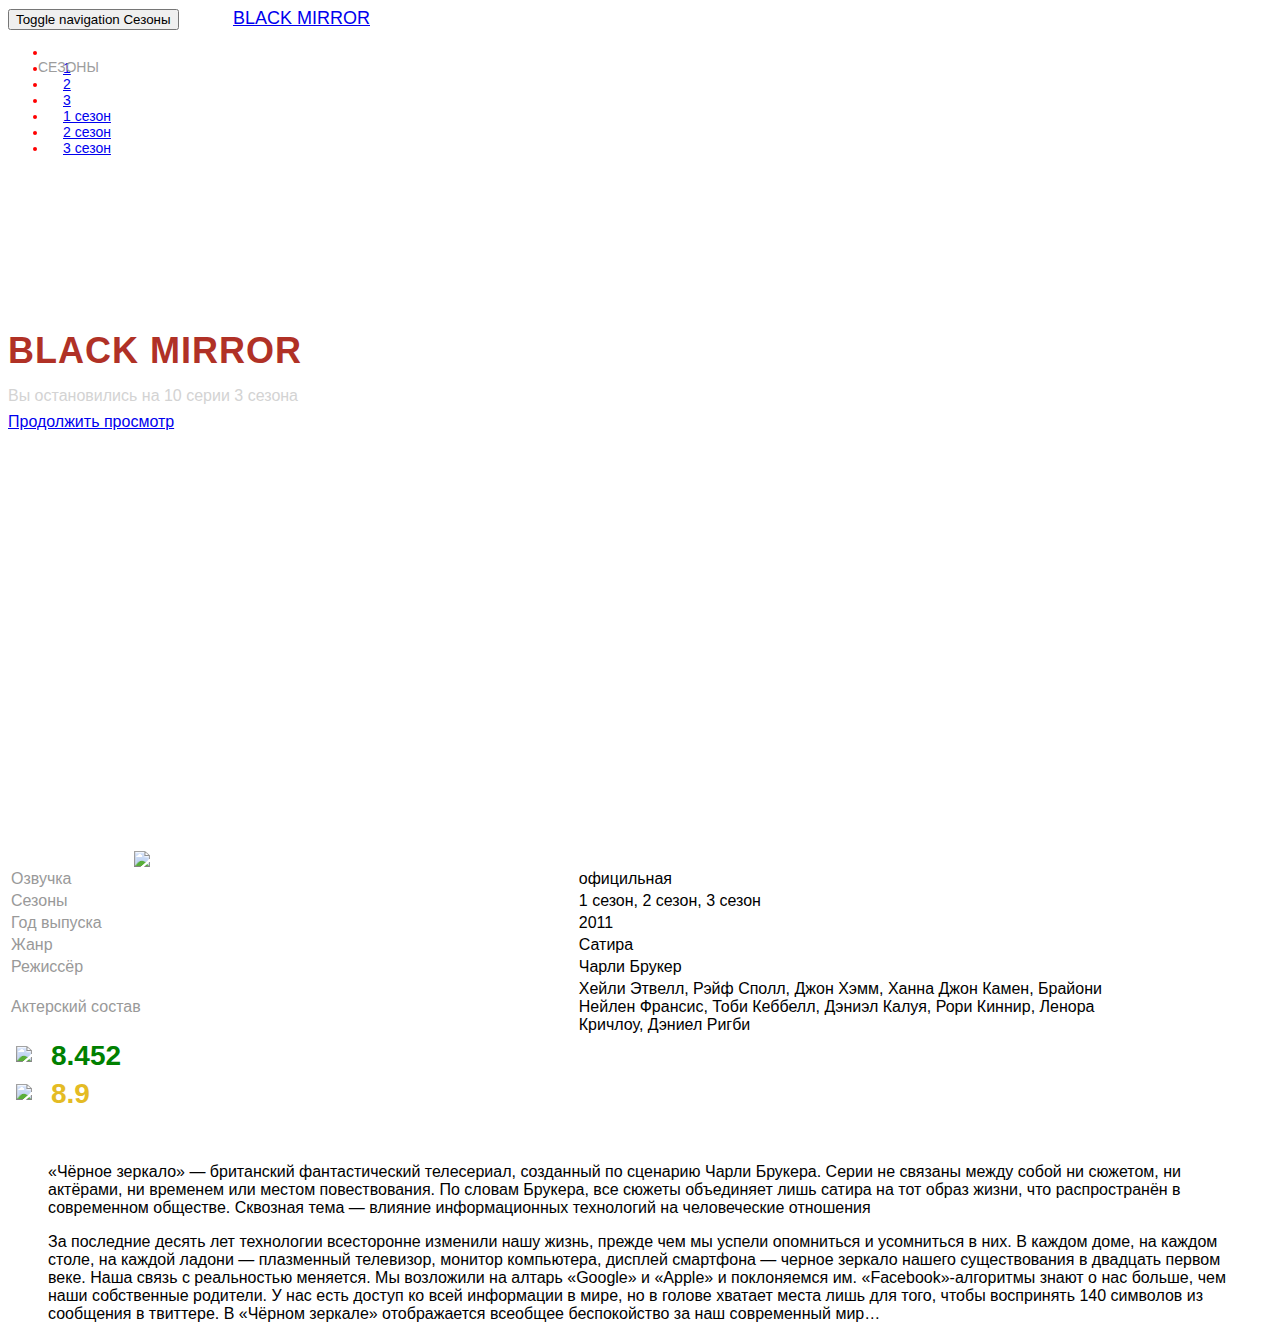
==== index.html @ 4b8c1d1d "finish doing content part" ====
<!DOCTYPE html>
<html lang="en">
  <head>
    <meta charset="utf-8">
    <meta http-equiv="X-UA-Compatible" content="IE=edge">
    <meta name="viewport" content="width=device-width, initial-scale=1">
    <!-- The above 3 meta tags *must* come first in the head; any other head content must come *after* these tags -->
    <title>Bootstrap 101 Template</title>

    <!-- Bootstrap -->
    <link href="css/bootstrap.css" rel="stylesheet">
    <link href="css/style.css" rel="stylesheet">

    <!-- HTML5 shim and Respond.js for IE8 support of HTML5 elements and media queries -->
    <!-- WARNING: Respond.js doesn't work if you view the page via file:// -->
    <!--[if lt IE 9]>
      <script src="https://oss.maxcdn.com/html5shiv/3.7.3/html5shiv.min.js"></script>
      <script src="https://oss.maxcdn.com/respond/1.4.2/respond.min.js"></script>
    <![endif]-->
  </head>
  <body>
      
    <header>
        <nav class="navbar-inverse">
          <div class="container">
            <!-- Brand and toggle get grouped for better mobile display -->
            <div class="navbar-header">
              <button type="button" class="navbar-toggle collapsed" data-toggle="collapse" data-target="#bs-example-navbar-collapse-1" aria-expanded="false">
                <span class="sr-only">Toggle navigation</span>
                <span>Сезоны</span>
              </button>
              <a id="headTitle" class="navbar-brand" href="#">Black Mirror</a>
            </div>

            <!-- Collect the nav links, forms, and other content for toggling -->
            <div class="collapse navbar-collapse sesonsNumber" id="bs-example-navbar-collapse-1">
              <ul class="nav navbar-nav navbar-right">
                <li><span id="seasons" class="hidden-xs">СЕЗОНЫ</span></li>
                <li><a class="hidden-xs" href="#" style="margin-left:15px;">1</a></li>
                <li><a class="hidden-xs" href="#" style="margin-left:15px;">2</a></li>
                <li><a class="hidden-xs" href="#" style="margin-left:15px;">3</a></li>
                
                <li><a class="hidden-md hidden-lg hidden-sm" href="#" style="margin-left:15px;">1 сезон</a></li>
                <li><a class="hidden-md hidden-lg hidden-sm" href="#" style="margin-left:15px;">2 сезон</a></li>
                <li><a class="hidden-md hidden-lg hidden-sm" href="#" style="margin-left:15px;">3 сезон</a></li>  
              </ul>
            </div><!-- /.navbar-collapse -->
          </div><!-- /.container-fluid -->
        </nav>
    </header>
    
      <div class="headImg container-fluid">
          <div class="container">
              <div class="row" style="margin-top: 140px;">
                  <div class="text-center col-md-8 col-md-offset-2">
                      <span id="img-title">смотреть сериал онлайн</span>
                  </div>
              </div>
              <div class="row">
                  <div class="text-center col-md-8 col-md-offset-2">
                      <span id="img-serial-name"><strong>black mirror</strong></span>
                  </div>  
              </div>
              <div class="row" style="margin-top: 15px;">
                  <div class="text-center col-md-8 col-md-offset-2">
                      <span id="you-watched">Вы остановились на 10 серии 3 сезона</span>
                  </div>  
              </div>
              
              <div class="row" style="margin-top: 8px;">
                  <div class="text-center col-md-8 col-md-offset-2">
                      <a class="btn btn-default btn-lg" href="#" role="button">Продолжить просмотр</a>
                  </div>
              </div>
          </div>
      </div>
      
      
      
      <content>
        <div class="container" style="margin-top: 40px;">
            <div class="row" style="margin-bottom: 50px;">
                <div class="col-md-3 col-md-offset-1 hidden-xs hidden-sm">
                    <img src="mirror.jpg" width="90%" style="float:right" />
                </div>
                <div class="col-md-7 col-sm-10 col-sm-offset-1 col-xs-10 col-xs-offset-1">
                    <!-- adverd -->
                    <!--
                    <div class="advert row">
                        
                    </div>
                    -->
                    <div class="row">
                        <table class="tableContent table" >
                            <tr>
                                <td><span style="color:#999;">Озвучка</span></td>
                                <td>официльная</td>
                            </tr>
                            <tr>
                                <td><span style="color:#999;">Сезоны</span></td>
                                <td>1 сезон, 2 сезон, 3 сезон</td>
                            </tr>
                            <tr>
                                <td><span style="color:#999;">Год выпуска</span></td>
                                <td>2011</td>
                            </tr>
                            <tr>
                                <td><span style="color:#999;">Жанр</span></td>
                                <td>Сатира</td>
                            </tr>
                            <tr>
                                <td><span style="color:#999;">Режиссёр</span></td>
                                <td>Чарли Брукер</td>
                            </tr>
                            <tr>
                                <td><span style="color:#999;">Актерский состав</span></td>
                                <td>Хейли Этвелл, Рэйф Сполл, Джон Хэмм, Ханна Джон Камен, Брайони Нейлен Франсис, Тоби Кеббелл, Дэниэл Калуя, Рори Киннир, Ленора Кричлоу, Дэниел Ригби</td>
                            </tr>
                        </table>
                        
                        <div class="row">
                            <div class="col-md-6 col-sm-6">
                                <table style="margin-left: 5px;">
                                    <tr> 
                                        <td>
                                            <img src="kino.png" style="width: 140px;" />
                                        </td>
                                        <td>
                                            <span id="rating">                          <strong>8.452</strong>
                                            </span>
                                        </td>
                                    </tr>
                                </table>
                            </div>
                            <div class="col-md-6 col-sm-6">
                                <table style="margin-left: 5px;">
                                    <tr> 
                                        <td>
                                            <img src="im.png" style="width: 60px;" />
                                        </td>
                                        <td>
                                            <span id="ratingIm">                          <strong>8.9</strong>
                                            </span>
                                        </td>
                                    </tr>
                                </table>
                            </div>
                        </div>
                    </div>
                </div>
            </div>
            <!-- text description -->
            
            <div class="row">
                <div class="col-md-10 col-md-offset-1" style="padding-left: 40px;
                                                              padding-right: 35px;">
                    <p>
                    «Чёрное зеркало» — британский фантастический телесериал, созданный по сценарию Чарли Брукера. Серии не связаны между собой ни сюжетом, ни актёрами, ни временем или местом повествования. По словам Брукера, все сюжеты объединяет лишь сатира на тот образ жизни, что распространён в современном обществе. Сквозная тема — влияние информационных технологий на человеческие отношения
                    </p>
                    <p>
                    За последние десять лет технологии всесторонне изменили нашу жизнь, прежде чем мы успели опомниться и усомниться в них. В каждом доме, на каждом столе, на каждой ладони — плазменный телевизор, монитор компьютера, дисплей смартфона — черное зеркало нашего существования в двадцать первом веке. Наша связь с реальностью меняется. Мы возложили на алтарь «Google» и «Apple» и поклоняемся им. «Facebook»-алгоритмы знают о нас больше, чем наши собственные родители. У нас есть доступ ко всей информации в мире, но в голове хватает места лишь для того, чтобы воспринять 140 символов из сообщения в твиттере. В «Чёрном зеркале» отображается всеобщее беспокойство за наш современный мир…
                    </p>
                </div>
            </div>
        </div>
      </content>
      
      <div class="container">
      
      </div>
      
    <!-- jQuery (necessary for Bootstrap's JavaScript plugins) -->
    <script src="https://ajax.googleapis.com/ajax/libs/jquery/1.12.4/jquery.min.js"></script>
    <!-- Include all compiled plugins (below), or include individual files as needed -->
    <script src="js/bootstrap.min.js"></script>
  </body>
</html>
---- css/style.css ----
body {
    font-family: "Helvetica Neue",Helvetica,Arial,sans-serif;
}

img {
    max-width: 100%;
    height: auto;
}

.navbar-inverse .container .collapse navbar-collapse .nav .navbar-nav .navbar-right > li > a {
    margin-right: 15px;
}

#seasons {
    color: #9d9d9d;
    text-transform: uppercase;
    position: relative;
    top: 15px;
    right: 10px;
}

.navbar-inverse .container .sesonsNumber {
    margin-right: 100px;
    color: red;
    font-size: 14px;
}

.navbar-inverse .container .navbar-header #headTitle {
    font-size: 18px;
    text-transform: uppercase;
    margin-left: 50px;
}

.headImg {
    height:  515px;
    background-image: url(../logo2.jpg);
    background-size: cover;
    background-position: top;
}

#img-title {
    color: white;
    font-size: 30px;
    text-transform: uppercase;
    letter-spacing: 1px;
}

#img-serial-name {
    letter-spacing: 1px;
    font-size: 36px;
    text-transform: uppercase;
    color: #B03126;
}

#you-watched {
    color: lightgrey;
    font-size: 16px;
}

mark {
    color: inherit;
}

.container .row .col-md-7 .advert {
    margin-bottom: 15px; 
    background-color:darkgray;
    height: 75px;
}

.container .row .col-md-7 .tableContent {
    width: 90%;
}

.container .row .col-md-7 .tableContent td {
    width: 35%; 
}

.container .row .col-md-7 .row .col-md-6 #rating{
    color: green;
    font-size: 28px;
    margin-left: 15px;
}

.container .row .col-md-7 .row .col-md-6 #ratingIm{
    color: #E4BB24;
    font-size: 28px;
    margin-left: 15px;
}

content {
    border-bottom: 1px solid black;
}

@media only screen and (max-width : 1200px) {
    .navbar-inverse .container .navbar-header #headTitle{
    font-size: 18px;
    text-transform: uppercase;
    margin-left: 50px;
    position: relative;
    top: 1px;
    }
    
    .container .row .col-md-7 .tableContent {
    width: 90%; 
    margin-left: -20px;
    }
    
    .container .row .col-md-7 .advert {
    margin-bottom: 15px; 
    background-color:darkgray;
    height: 75px;
    margin-left: -35px;
    width: 95%;
    }
}

@media only screen and (max-width : 992px) {
    .navbar-inverse .container .navbar-header #headTitle{
    font-size: 18px;
    text-transform: uppercase;
    margin-left: 50px;
    position: relative;
    top: 2px;
    } 
    
    .container .row .col-md-7 .tableContent {
        width: 100%;
        margin-left: 2px;
    }
    
    .container .row .col-md-7 .advert {
    margin-bottom: 15px; 
    background-color:darkgray;
    height: 75px;
    margin-left: -12px;
    width: 100%;
    }
}

@media only screen and (max-width : 889px) {
    .navbar-inverse .container .navbar-header #headTitle {
    font-size: 18px;
    text-transform: uppercase;
    margin-left: 50px;
    position: relative;
    top: 2px;
    }
    
    .container .row .col-md-7 .tableContent {
        width: 100%;
        margin-left: 2px;
    }
    
    .container .row .col-md-7 .advert {
    margin-bottom: 15px; 
    background-color:darkgray;
    height: 75px;
    margin-left: -12px;
    width: 100%;
    }
}

@media only screen and (max-width : 480px) {
    .navbar-inverse .container .navbar-header #headTitle {
    font-size: 18px;
    text-transform: uppercase;
    margin-left: 50px;
    position: relative;
    top: 4px;
    }
    
    .container .row .col-md-7 .tableContent {
        width: 100%;
        margin-left: 2px;
    }
    
    .container .row .col-md-7 .advert {
    margin-bottom: 15px; 
    background-color:darkgray;
    height: 75px;
    margin-left: -12px;
    width: 100%;
    }
}
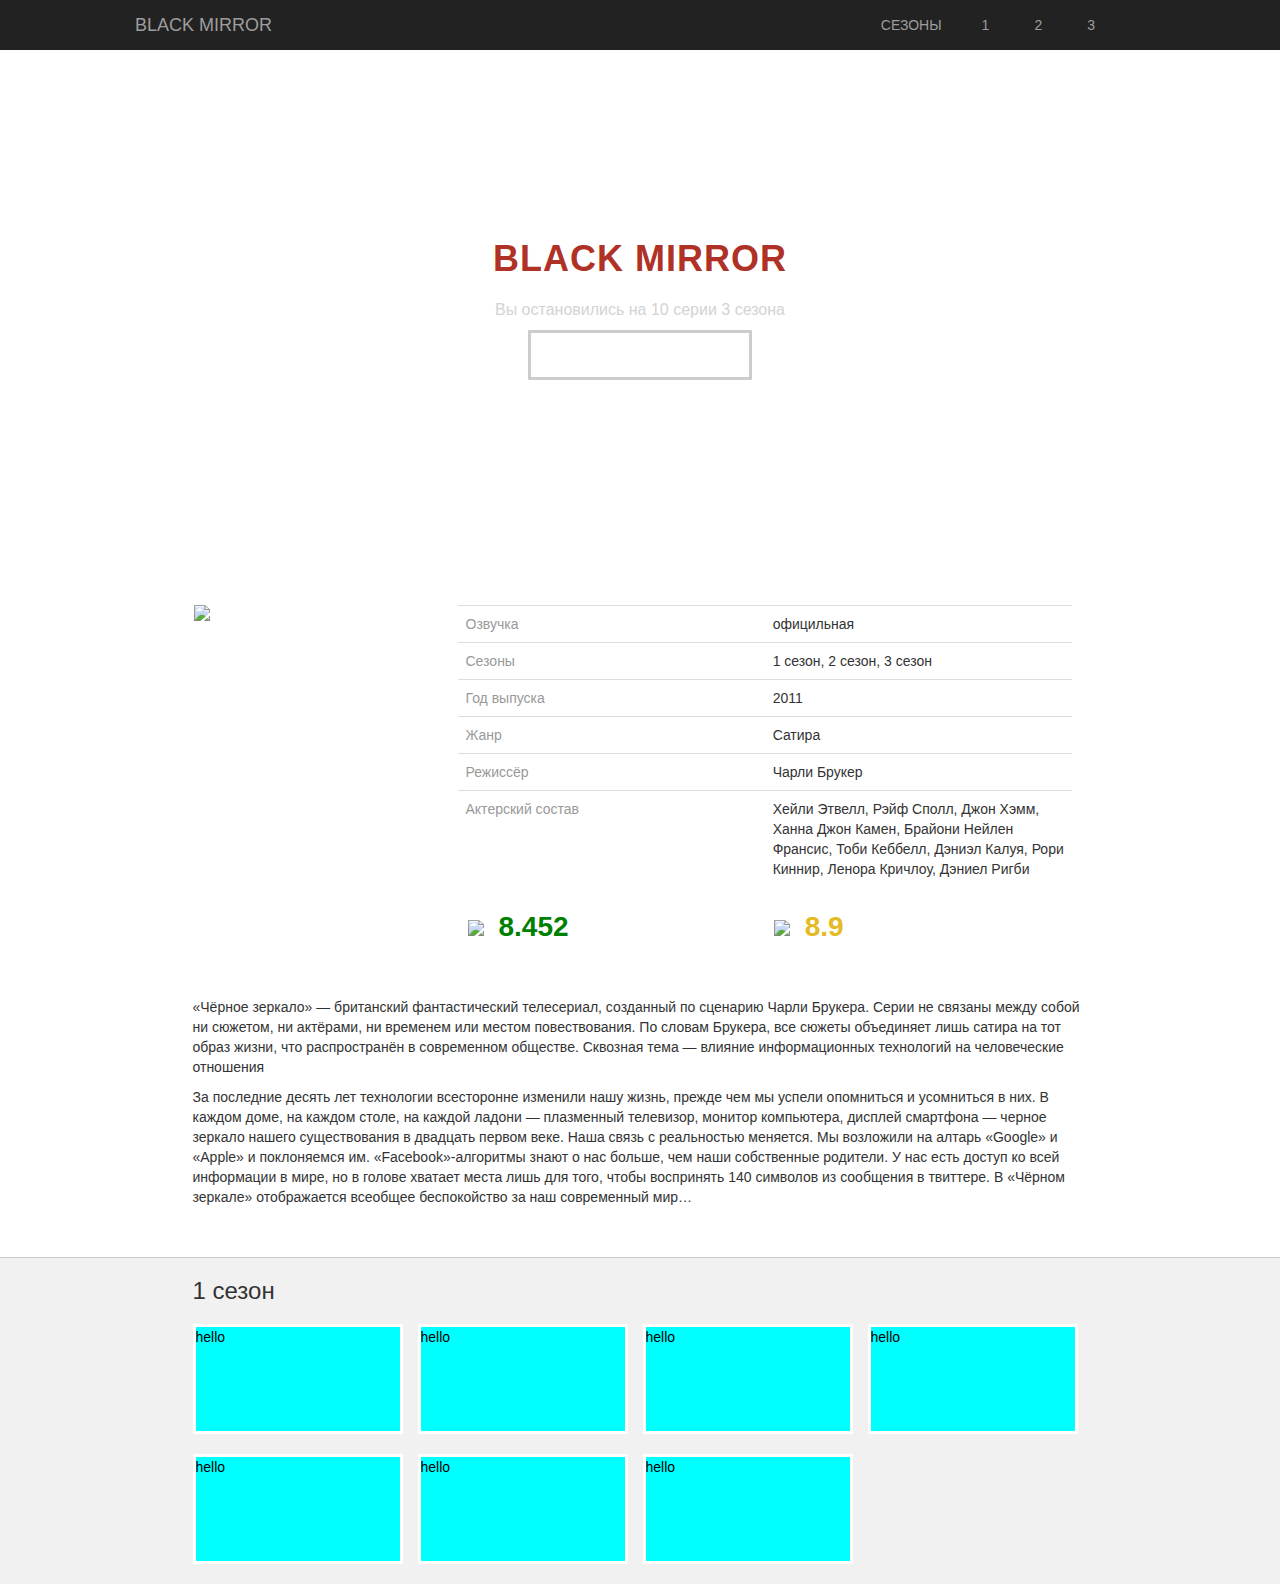
==== commit 0d9f9b89: "add adapt to series in the bottom" ====
--- a/index.html
+++ b/index.html
@@ -81,7 +81,7 @@
         <div class="container" style="margin-top: 40px;">
             <div class="row" style="margin-bottom: 50px;">
                 <div class="col-md-3 col-md-offset-1 hidden-xs hidden-sm">
-                    <img src="mirror.jpg" width="90%" style="float:right" />
+                    <img src="mirror.jpg" width="90%" style="float:right;" />
                 </div>
                 <div class="col-md-7 col-sm-10 col-sm-offset-1 col-xs-10 col-xs-offset-1">
                     <!-- adverd -->
@@ -91,7 +91,7 @@
                     </div>
                     -->
                     <div class="row">
-                        <table class="tableContent table" >
+                        <table class="tableContent table">
                             <tr>
                                 <td><span style="color:#999;">Озвучка</span></td>
                                 <td>официльная</td>
@@ -120,7 +120,7 @@
                         
                         <div class="row">
                             <div class="col-md-6 col-sm-6">
-                                <table style="margin-left: 5px;">
+                                <table id="kinopoisk">
                                     <tr> 
                                         <td>
                                             <img src="kino.png" style="width: 140px;" />
@@ -133,7 +133,7 @@
                                 </table>
                             </div>
                             <div class="col-md-6 col-sm-6">
-                                <table style="margin-left: 5px;">
+                                <table id="imdb">
                                     <tr> 
                                         <td>
                                             <img src="im.png" style="width: 60px;" />
@@ -165,8 +165,52 @@
         </div>
       </content>
       
-      <div class="container">
-      
+      <div id="watch-series" class="container-fluid">
+          <div class="container">
+              <div class="row">
+                  <div class="col-md-10 col-md-offset-1" style="padding-left: 40px;
+                                                              padding-right: 35px;">  
+                      <H3 style="margin-bottom: 20px;">1 сезон</H3>
+                      <div style="position:relative; right: 15px; bottom: 20px;">
+                        <a href="hello">
+                            <div style="background-image: url(icon.jpg); background-size: cover;" class="icon-serie">
+                                <span>hello</span>
+                            </div>
+                        </a>
+                        <a href="hello">
+                            <div style="background-image: url(icon.jpg); background-size: cover;" class="icon-serie">
+                                <span>hello</span>
+                            </div>
+                        </a>
+                        <a href="hello">
+                            <div style="background-image: url(icon.jpg); background-size: cover;" class="icon-serie">
+                                <span>hello</span>
+                            </div>
+                        </a>
+                        <a href="hello">
+                            <div style="background-image: url(icon.jpg); background-size: cover;" class="icon-serie">
+                                <span>hello</span>
+                            </div>
+                        </a>
+                          <a href="hello">
+                            <div style="background-image: url(icon.jpg); background-size: cover;" class="icon-serie">
+                                <span>hello</span>
+                            </div>
+                        </a>
+                          <a href="hello">
+                            <div style="background-image: url(icon.jpg); background-size: cover;" class="icon-serie">
+                                <span>hello</span>
+                            </div>
+                        </a>
+                          <a href="hello">
+                            <div style="background-image: url(icon.jpg); background-size: cover;" class="icon-serie">
+                                <span>hello</span>
+                            </div>
+                        </a>
+                      </div>
+                  </div>
+              </div>
+          </div>
       </div>
       
     <!-- jQuery (necessary for Bootstrap's JavaScript plugins) -->
--- a/css/style.css
+++ b/css/style.css
@@ -69,6 +69,8 @@
 
 .container .row .col-md-7 .tableContent {
     width: 90%;
+    position: relative;
+    right: 85px;
 }
 
 .container .row .col-md-7 .tableContent td {
@@ -87,10 +89,53 @@
     margin-left: 15px;
 }
 
+#kinopoisk {
+    position: relative;
+    right: 75px;
+}
+
+#imdb {
+    position: relative;
+    right: 125px; 
+}
+
 content {
     border-bottom: 1px solid black;
 }
 
+#watch-series {
+    border-top: 1px solid #C9C9C9;
+    background-color: #F1F1F1;
+    min-height: 300px;
+    width: 100%;
+    margin-top: 40px;
+}
+
+.icon-serie {
+    color: black;
+    width: 210px;
+    height: 110px;
+    background-color: aqua;
+    border: 3px solid white;
+    display: inline-block;
+    float: left;
+    margin-left: 15px;
+    margin-top: 20px;
+}
+
+.icon-serie:hover {
+    color: black;
+    width: 210px;
+    height: 110px;
+    background-color: aqua;
+    border: 3px solid white;
+    display: block;
+    float: left;
+    opacity: 0.7;
+    margin-left: 15px;
+    margin-top: 20px;
+}
+
 @media only screen and (max-width : 1200px) {
     .navbar-inverse .container .navbar-header #headTitle{
     font-size: 18px;
@@ -101,8 +146,9 @@
     }
     
     .container .row .col-md-7 .tableContent {
-    width: 90%; 
-    margin-left: -20px;
+    width: 95%; 
+    position: relative;
+    right: 60px;
     }
     
     .container .row .col-md-7 .advert {
@@ -112,6 +158,20 @@
     margin-left: -35px;
     width: 95%;
     }
+    
+    .container .row .col-md-7 .tableContent td {
+    width: 35%; 
+    }
+    
+    #kinopoisk {
+    position: relative;
+    right: 48px;
+    }
+
+    #imdb {
+        position: relative;
+        right: 80px; 
+    }
 }
 
 @media only screen and (max-width : 992px) {
@@ -125,7 +185,8 @@
     
     .container .row .col-md-7 .tableContent {
         width: 100%;
-        margin-left: 2px;
+        position: relative;
+        left: 0px;
     }
     
     .container .row .col-md-7 .advert {
@@ -134,6 +195,20 @@
     height: 75px;
     margin-left: -12px;
     width: 100%;
+    }
+    
+    .container .row .col-md-7 .tableContent td {
+    width: 35%; 
+    }
+    
+    #kinopoisk {
+    position: relative;
+    left: 9px;
+    }
+
+    #imdb {
+        position: relative;
+        right: 7px; 
     }
 }
 
@@ -158,6 +233,18 @@
     margin-left: -12px;
     width: 100%;
     }
+    
+    #kinopoisk {
+    position: relative;
+    left: 10px;
+    }
+
+    #imdb {
+        position: relative;
+        left: 10px;
+    }
+    
+
 }
 
 @media only screen and (max-width : 480px) {
@@ -171,7 +258,7 @@
     
     .container .row .col-md-7 .tableContent {
         width: 100%;
-        margin-left: 2px;
+        margin-left: 0px;
     }
     
     .container .row .col-md-7 .advert {
@@ -181,4 +268,9 @@
     margin-left: -12px;
     width: 100%;
     }
+    
+    #imdb {
+        position: relative;
+        left: 10px;
+    }
 }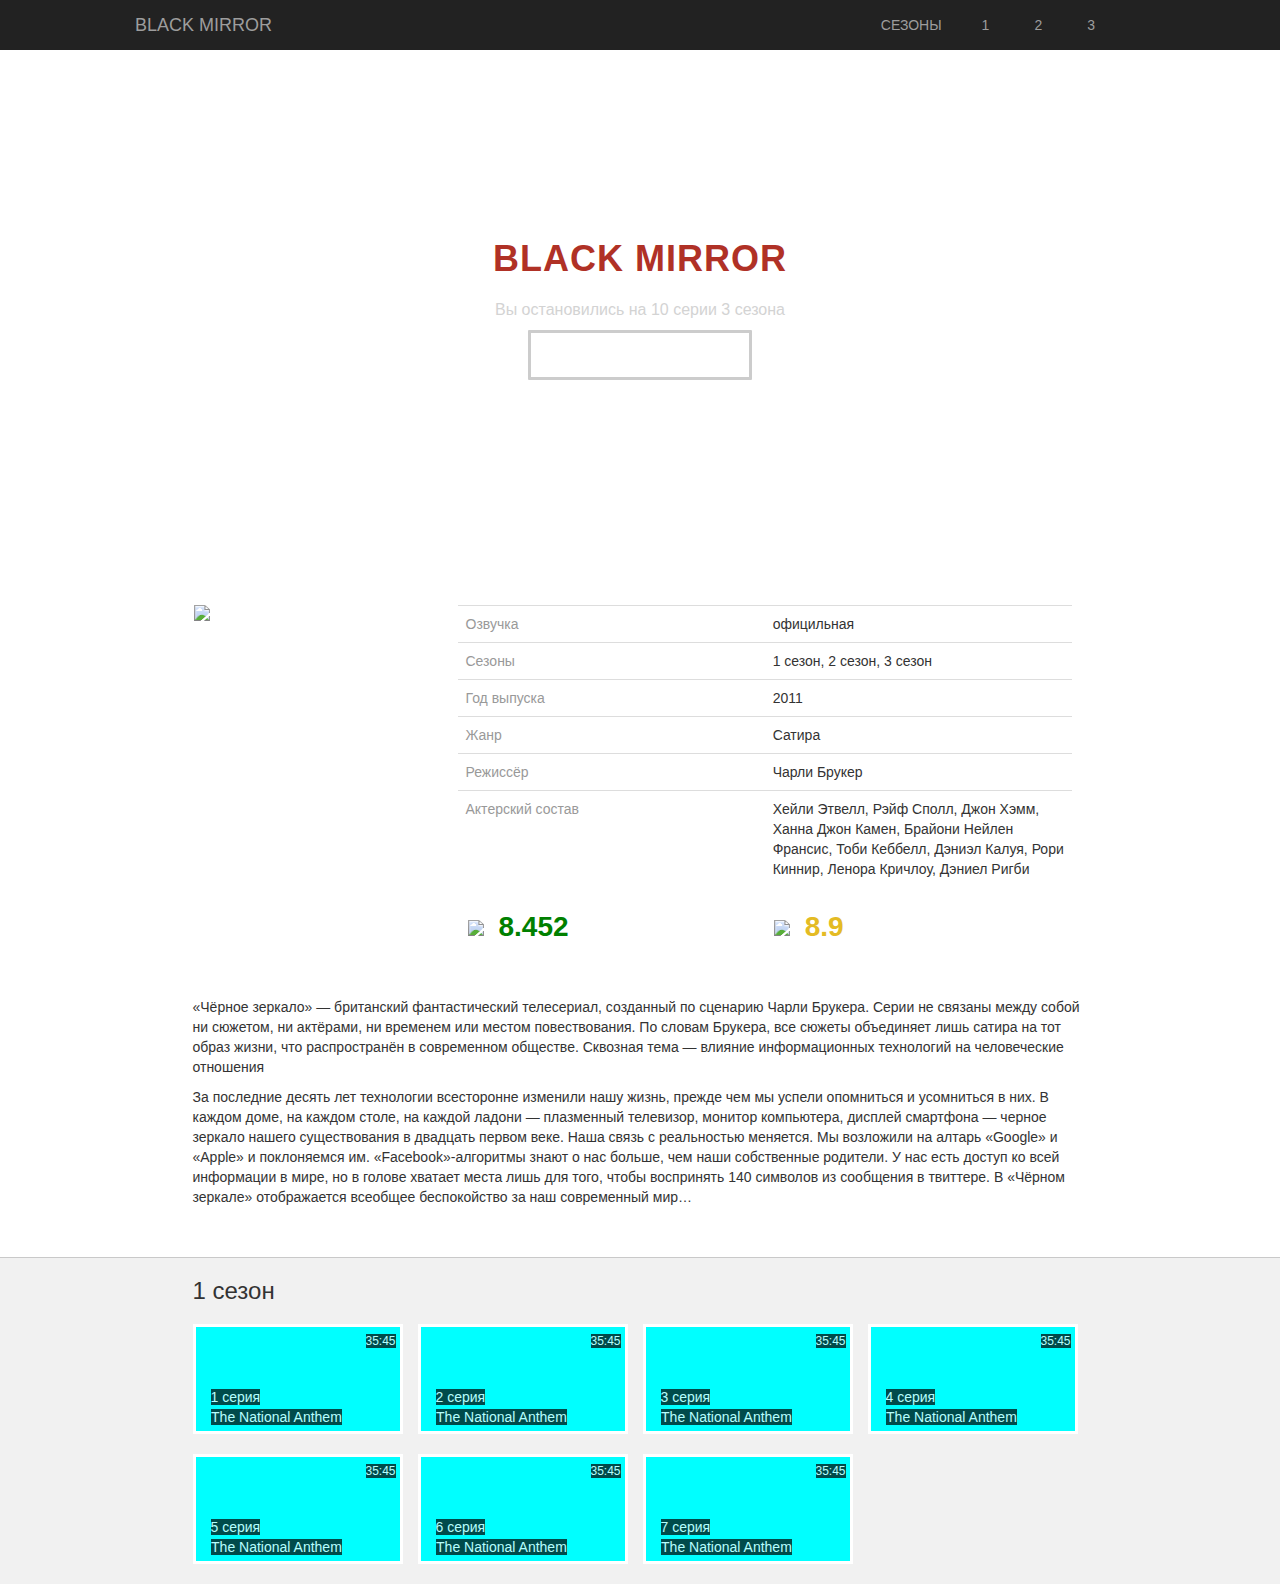
==== commit 81567aa0: "add time name and desk to series" ====
--- a/index.html
+++ b/index.html
@@ -174,37 +174,51 @@
                       <div style="position:relative; right: 15px; bottom: 20px;">
                         <a href="hello">
                             <div style="background-image: url(icon.jpg); background-size: cover;" class="icon-serie">
-                                <span>hello</span>
-                            </div>
-                        </a>
-                        <a href="hello">
-                            <div style="background-image: url(icon.jpg); background-size: cover;" class="icon-serie">
-                                <span>hello</span>
-                            </div>
-                        </a>
-                        <a href="hello">
-                            <div style="background-image: url(icon.jpg); background-size: cover;" class="icon-serie">
-                                <span>hello</span>
-                            </div>
-                        </a>
-                        <a href="hello">
-                            <div style="background-image: url(icon.jpg); background-size: cover;" class="icon-serie">
-                                <span>hello</span>
+                                <span id="serie-name">1 серия</span>
+                                <span id="serie-desc">The National Anthem</span>
+                                <span id="serie-time">35:45</span>
+                            </div>
+                        </a>
+                        <a href="hello">
+                            <div style="background-image: url(icon.jpg); background-size: cover;" class="icon-serie">
+                                <span id="serie-name">2 серия</span>
+                                <span id="serie-desc">The National Anthem</span>
+                                <span id="serie-time">35:45</span>
+                            </div>
+                        </a>
+                        <a href="hello">
+                            <div style="background-image: url(icon.jpg); background-size: cover;" class="icon-serie">
+                                <span id="serie-name">3 серия</span>
+                                <span id="serie-desc">The National Anthem</span>
+                                <span id="serie-time">35:45</span>
+                            </div>
+                        </a>
+                        <a href="hello">
+                            <div style="background-image: url(icon.jpg); background-size: cover;" class="icon-serie">
+                                <span id="serie-name">4 серия</span>
+                                <span id="serie-desc">The National Anthem</span>
+                                <span id="serie-time">35:45</span>
                             </div>
                         </a>
                           <a href="hello">
                             <div style="background-image: url(icon.jpg); background-size: cover;" class="icon-serie">
-                                <span>hello</span>
+                                <span id="serie-name">5 серия</span>
+                                <span id="serie-desc">The National Anthem</span>
+                                <span id="serie-time">35:45</span>
                             </div>
                         </a>
                           <a href="hello">
                             <div style="background-image: url(icon.jpg); background-size: cover;" class="icon-serie">
-                                <span>hello</span>
+                                <span id="serie-name">6 серия</span>
+                                <span id="serie-desc">The National Anthem</span>
+                                <span id="serie-time">35:45</span>
                             </div>
                         </a>
                           <a href="hello">
                             <div style="background-image: url(icon.jpg); background-size: cover;" class="icon-serie">
-                                <span>hello</span>
+                                <span id="serie-name">7 серия</span>
+                                <span id="serie-desc">The National Anthem</span>
+                                <span id="serie-time">35:45</span>
                             </div>
                         </a>
                       </div>
--- a/css/style.css
+++ b/css/style.css
@@ -136,6 +136,34 @@
     margin-top: 20px;
 }
 
+#serie-name {
+    position: relative;
+    top: 60px;
+    left: 15px;
+    color:white;
+    background-color: black;
+    opacity: 0.7;
+}
+
+#serie-desc {
+    position: relative;
+    top: 80px;
+    left: -38px;
+    color:white;
+    background-color: black;
+    opacity: 0.7;
+}
+
+#serie-time {
+    position: relative;
+    bottom: 17px;
+    left: 170px;
+    color:white;
+    background-color: black;
+    opacity: 0.7;
+    font-size: 12px;
+}
+
 @media only screen and (max-width : 1200px) {
     .navbar-inverse .container .navbar-header #headTitle{
     font-size: 18px;
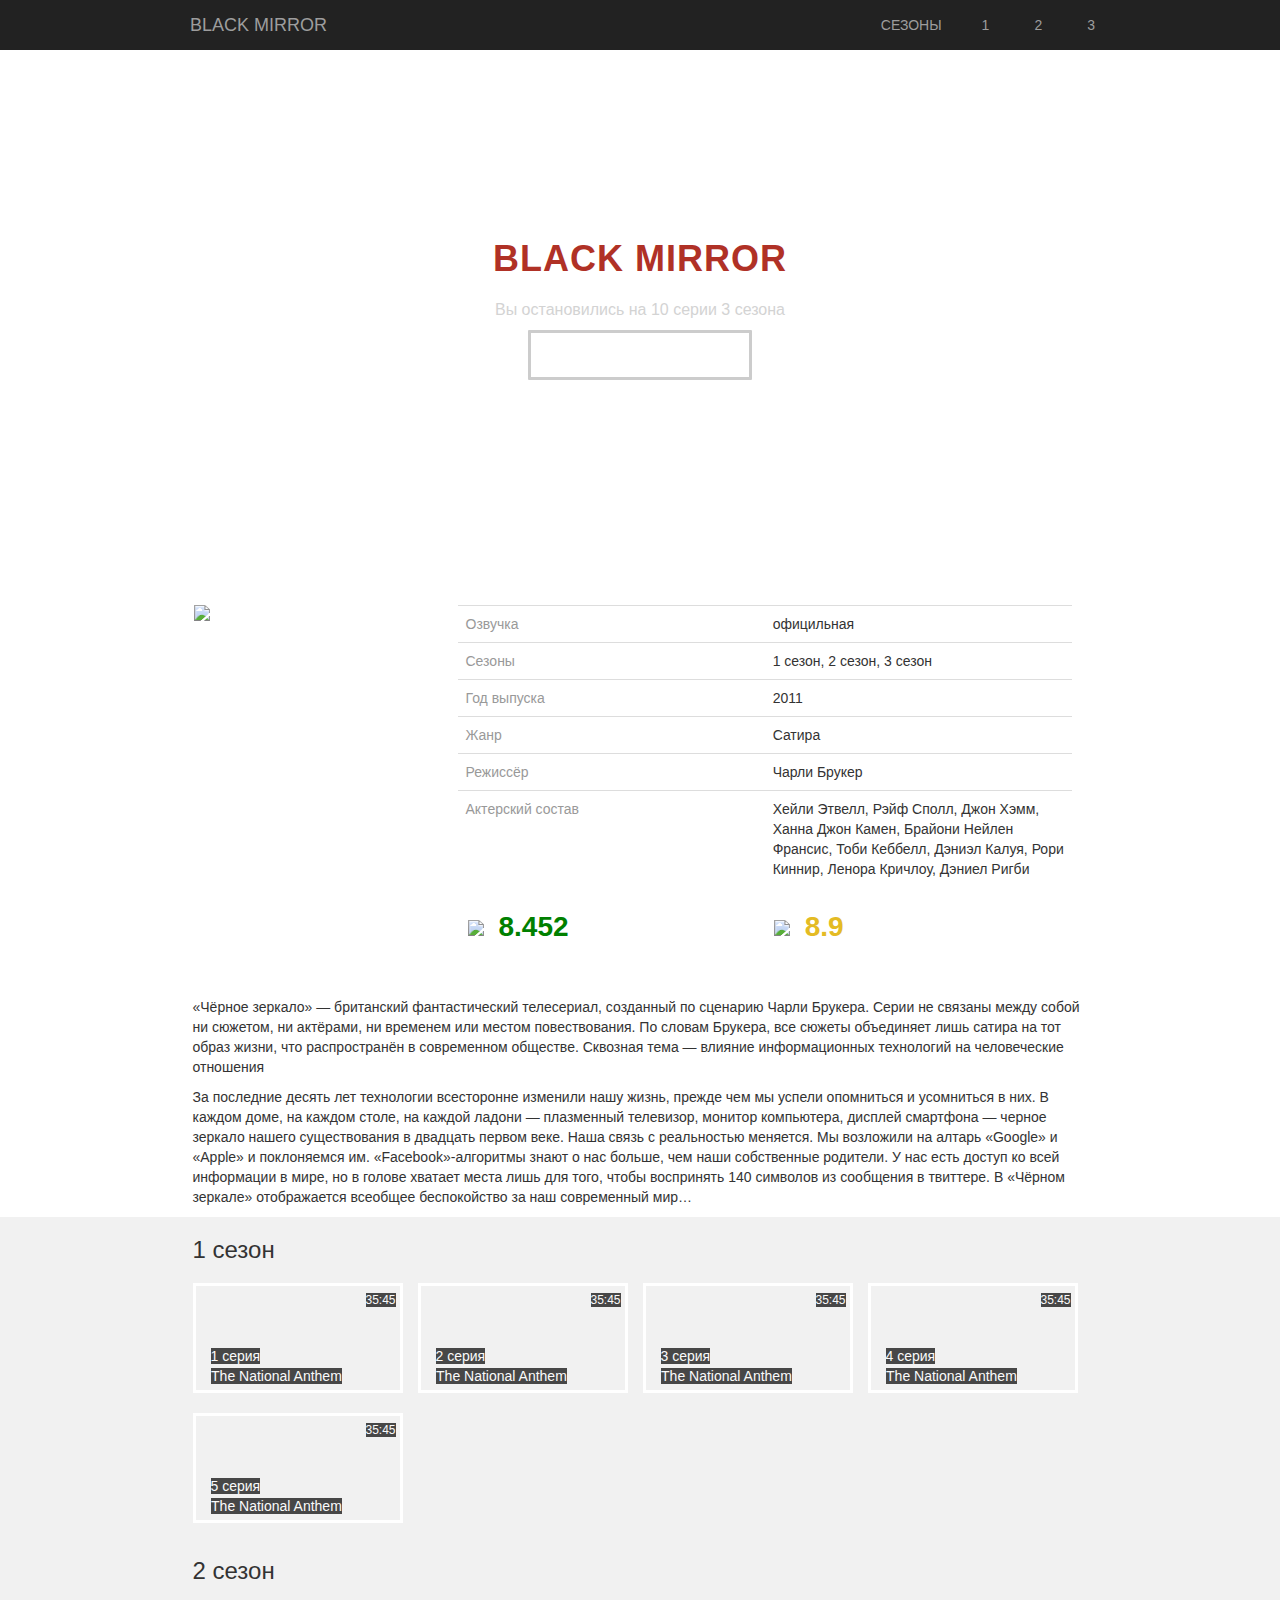
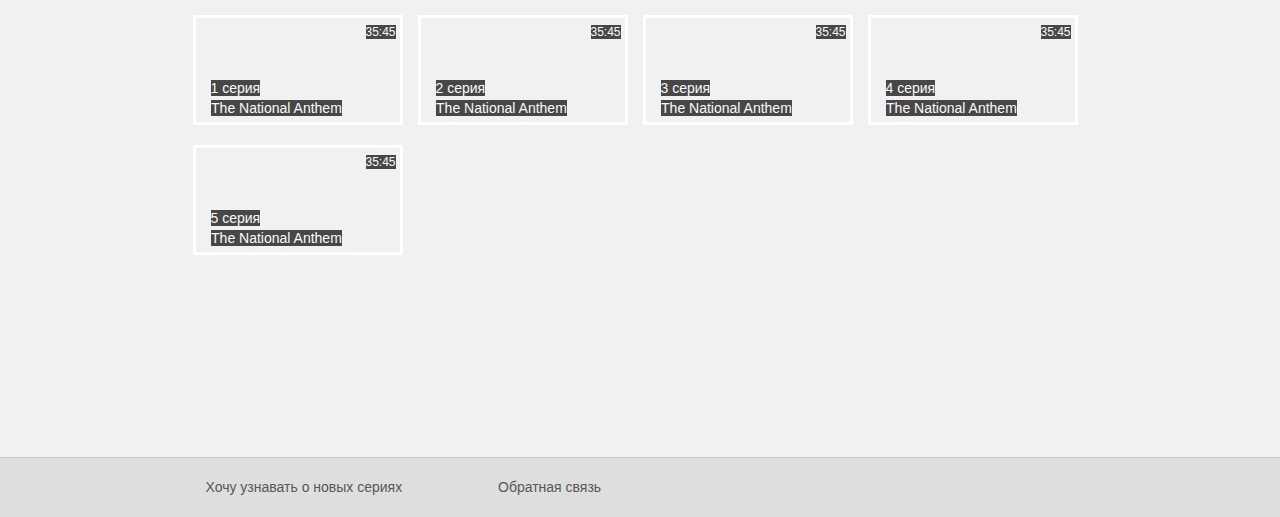
==== commit 244d2254: "made adapt index and watch pages for extra large screens" ====
--- a/index.html
+++ b/index.html
@@ -165,12 +165,14 @@
         </div>
       </content>
       
-      <div id="watch-series" class="container-fluid">
-          <div class="container">
+      <div style="height: 100%; display: table; width: 100%;">
+      <div id="watch-series" class="container-fluid" style="display: table-row; height: 100%;">
+          <div class="container" style="margin-bottom: 45px;">
               <div class="row">
                   <div class="col-md-10 col-md-offset-1" style="padding-left: 40px;
                                                               padding-right: 35px;">  
                       <H3 style="margin-bottom: 20px;">1 сезон</H3>
+                      <div class="clear: both;"></div>
                       <div style="position:relative; right: 15px; bottom: 20px;">
                         <a href="hello">
                             <div style="background-image: url(icon.jpg); background-size: cover;" class="icon-serie">
@@ -207,16 +209,43 @@
                                 <span id="serie-time">35:45</span>
                             </div>
                         </a>
+                      </div>
+                      <div style="clear: both;"></div>
+                      
+                      <H3 style="float:left; margin-top: 15px;">2 сезон</H3>
+                      <div style="clear: both;"></div>
+                      <div style="position:relative; right: 15px;">
+                        <a href="hello">
+                            <div style="background-image: url(icon2.jpg); background-size: cover;" class="icon-serie">
+                                <span id="serie-name">1 серия</span>
+                                <span id="serie-desc">The National Anthem</span>
+                                <span id="serie-time">35:45</span>
+                            </div>
+                        </a>
+                        <a href="hello">
+                            <div style="background-image: url(icon2.jpg); background-size: cover;" class="icon-serie">
+                                <span id="serie-name">2 серия</span>
+                                <span id="serie-desc">The National Anthem</span>
+                                <span id="serie-time">35:45</span>
+                            </div>
+                        </a>
+                        <a href="hello">
+                            <div style="background-image: url(icon2.jpg); background-size: cover;" class="icon-serie">
+                                <span id="serie-name">3 серия</span>
+                                <span id="serie-desc">The National Anthem</span>
+                                <span id="serie-time">35:45</span>
+                            </div>
+                        </a>
+                        <a href="hello">
+                            <div style="background-image: url(icon2.jpg); background-size: cover;" class="icon-serie">
+                                <span id="serie-name">4 серия</span>
+                                <span id="serie-desc">The National Anthem</span>
+                                <span id="serie-time">35:45</span>
+                            </div>
+                        </a>
                           <a href="hello">
-                            <div style="background-image: url(icon.jpg); background-size: cover;" class="icon-serie">
-                                <span id="serie-name">6 серия</span>
-                                <span id="serie-desc">The National Anthem</span>
-                                <span id="serie-time">35:45</span>
-                            </div>
-                        </a>
-                          <a href="hello">
-                            <div style="background-image: url(icon.jpg); background-size: cover;" class="icon-serie">
-                                <span id="serie-name">7 серия</span>
+                            <div style="background-image: url(icon2.jpg); background-size: cover;" class="icon-serie">
+                                <span id="serie-name">5 серия</span>
                                 <span id="serie-desc">The National Anthem</span>
                                 <span id="serie-time">35:45</span>
                             </div>
@@ -225,6 +254,20 @@
                   </div>
               </div>
           </div>
+      </div>
+      
+      <footer>
+          <div class="container">
+              <div class="row">
+                  <div class="col-md-2 col-md-offset-1 col-xs-12 col-sm-6">
+                    <a class="btn btn-success btn-sm" href="#" role="button" style="position:relative; bottom: 9px; left: 25px;">Хочу узнавать о новых сериях</a>
+                  </div>
+                  <div class="col-md-3 col-md-offset-1 col-xs-12 col-sm-6">
+                    <a class="btn btn-success btn-sm" href="#" role="button" style="position:relative; bottom: 9px; left: 25px;">Обратная связь</a>
+                  </div>
+              </div>
+          </div>
+      </footer>
       </div>
       
     <!-- jQuery (necessary for Bootstrap's JavaScript plugins) -->
--- a/css/style.css
+++ b/css/style.css
@@ -1,5 +1,13 @@
+
+
+* {
+  margin: 0;
+  padding: 0;
+}
+html,
 body {
-    font-family: "Helvetica Neue",Helvetica,Arial,sans-serif;
+  height: 100%;
+  font-family: "Helvetica Neue",Helvetica,Arial,sans-serif;
 }
 
 img {
@@ -28,7 +36,7 @@
 .navbar-inverse .container .navbar-header #headTitle {
     font-size: 18px;
     text-transform: uppercase;
-    margin-left: 50px;
+    margin-left: 105px;
 }
 
 .headImg {
@@ -59,6 +67,20 @@
 
 mark {
     color: inherit;
+}
+
+#current-watch {
+    background-color: #B03126;
+    color: white;
+    padding: 5px 12px 5px 12px;
+}
+
+#current-watch-rectangle {
+    background-color: #B03126;
+    color: white;
+    padding: 6px 13px 6px 13px;
+    position: relative;
+    right: 13px;
 }
 
 .container .row .col-md-7 .advert {
@@ -115,7 +137,6 @@
     color: black;
     width: 210px;
     height: 110px;
-    background-color: aqua;
     border: 3px solid white;
     display: inline-block;
     float: left;
@@ -127,7 +148,6 @@
     color: black;
     width: 210px;
     height: 110px;
-    background-color: aqua;
     border: 3px solid white;
     display: block;
     float: left;
@@ -145,6 +165,13 @@
     opacity: 0.7;
 }
 
+footer {
+    min-height: 60px;
+    padding-top: 20px;
+    border-top: 1px solid #C9C9C9;
+    background-color: #DEDEDE;
+}
+
 #serie-desc {
     position: relative;
     top: 80px;
@@ -168,7 +195,7 @@
     .navbar-inverse .container .navbar-header #headTitle{
     font-size: 18px;
     text-transform: uppercase;
-    margin-left: 50px;
+    margin-left: 85px;
     position: relative;
     top: 1px;
     }
@@ -206,7 +233,7 @@
     .navbar-inverse .container .navbar-header #headTitle{
     font-size: 18px;
     text-transform: uppercase;
-    margin-left: 50px;
+    margin-left: 10px;
     position: relative;
     top: 2px;
     } 
@@ -244,7 +271,7 @@
     .navbar-inverse .container .navbar-header #headTitle {
     font-size: 18px;
     text-transform: uppercase;
-    margin-left: 50px;
+    margin-left: 10px;
     position: relative;
     top: 2px;
     }
@@ -279,7 +306,7 @@
     .navbar-inverse .container .navbar-header #headTitle {
     font-size: 18px;
     text-transform: uppercase;
-    margin-left: 50px;
+    margin-left: 40px;
     position: relative;
     top: 4px;
     }
